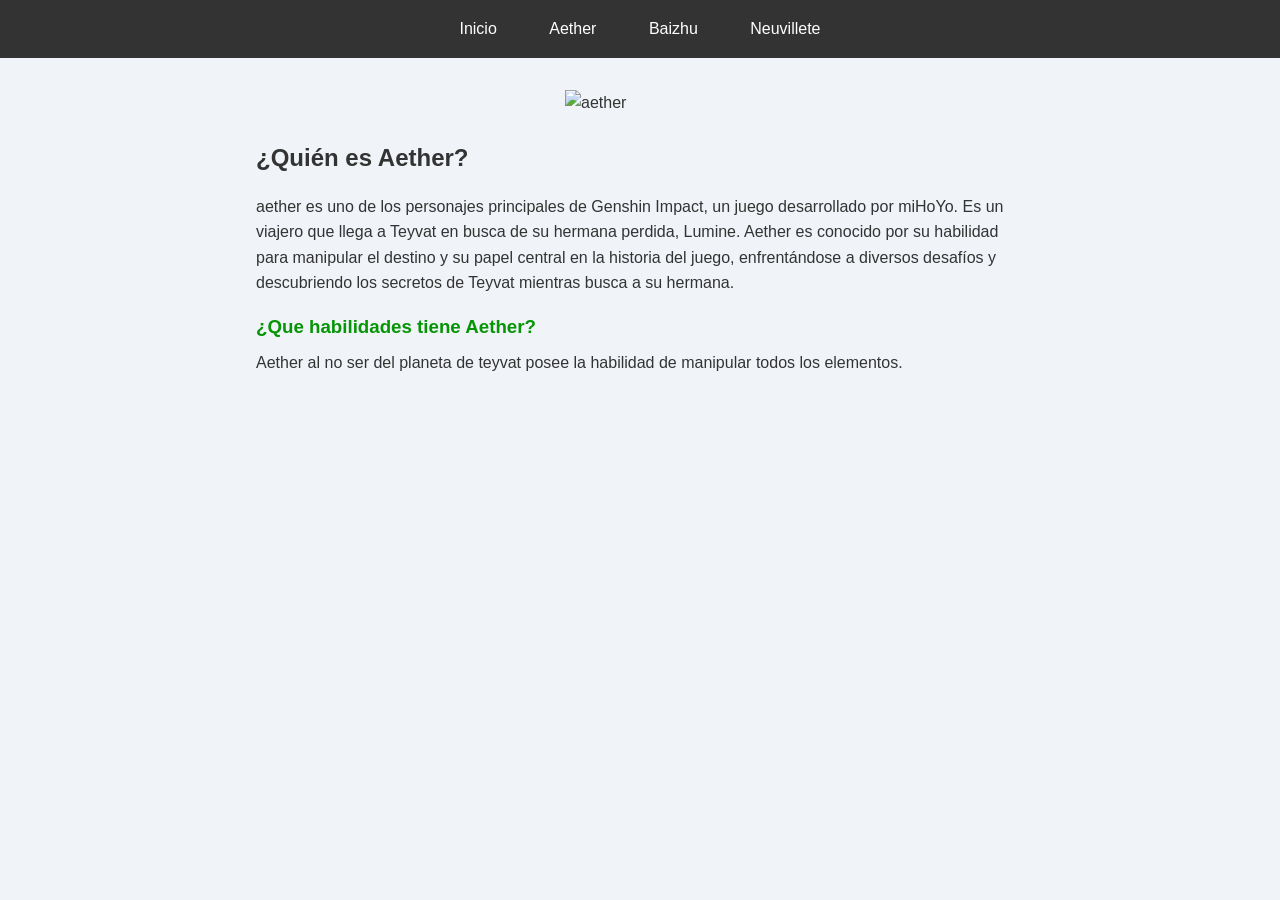
==== templates/pag_1.html @ 46128199 "Publicar cambios de trabajo_url" ====
<!DOCTYPE html>
<html lang="es">
<head>
    <meta charset="UTF-8">
    <meta name="viewport" content="width=device-width, initial-scale=1.0">
    <title>Aether</title>
    <link rel="stylesheet" href="../static/a/css/style.css"> 
</head>
<body>
    <nav>
        <a href="../index.html">Inicio</a>
        <a href="/templates/pag_1.html">Aether</a>
        <a href="/templates/pag_2.html">Baizhu</a>
        <a href="/templates/pag_3.html">Neuvillete</a>
    </nav>

    <main>
        <img src="../static\a/img/aether.png" alt="aether" class="logo"
        width="400">
<h2>¿Quién es Aether?</h2>
        <p>
            aether es uno de los personajes principales de Genshin Impact, un juego desarrollado por miHoYo. Es un viajero que llega a Teyvat en busca de su hermana perdida, Lumine. Aether es conocido por su habilidad para manipular el destino y su papel central en la historia del juego, enfrentándose a diversos desafíos y descubriendo los secretos de Teyvat mientras busca a su hermana.

        <h3>¿Que habilidades tiene Aether?</h3>
        <p>
            Aether al no ser del planeta de teyvat posee la habilidad de manipular todos los elementos.
        </p>

    </main>
</body>
</html>
---- static/a/css/style.css ----
* {
    margin: 0;
    padding: 0;
    box-sizing: border-box;
}

body {
    font-family: 'Segoe UI', Tahoma, Geneva, Verdana, sans-serif;
    line-height: 1.6;
    background-color: #f0f4f8;
    color: #333;
}

/* Navegación */
nav {
    background-color: #333;
    padding: 1rem;
    text-align: center;
}

nav a {
    color: white;
    text-decoration: none;
    padding: 0.5rem 1rem;
    margin: 0 0.5rem;
    border-radius: 4px;
    transition: background-color 0.3s;
}

nav a:hover {
    background-color: #059505;
}

/* Contenido principal */
main {
    max-width: 800px;
    margin: 2rem auto;
    padding: 0 1rem;
}

h1 {
    color: #059505;
    margin-bottom: 1rem;
}

h2 {
    color: #333;
    margin-top: 1.5rem;
    margin-bottom: 1rem;
}

h3 {
    color: #059505;
    margin-bottom: 0.5rem;
}

p {
    margin-bottom: 1rem;
}

/* Logo */
.logo {
    width: 150px;
    display: block;
    margin: 1rem auto;
}

/* Tarjetas */
.card {
    background-color: white;
    padding: 1.5rem;
    margin-bottom: 1rem;
    border-radius: 8px;
    box-shadow: 0 2px 4px rgba(0,0,0,0.1);
    border-left: 4px solid #059505;
}

.card ul {
    list-style-position: inside;
    margin-left: 0.5rem;
}

.card li {
    margin-bottom: 0.5rem;
}

/* Código */
code {
    background-color: #e8f5e9;
    padding: 0.2rem 0.4rem;
    border-radius: 3px;
    font-family: monospace;
}

pre {
    background-color: #2d2d2d;
    color: #f8f8f2;
    padding: 1rem;
    border-radius: 8px;
    overflow-x: auto;
}

/* Botones de navegación */
.menu-botones {
    display: flex;
    justify-content: space-between;
    gap: 1rem;
    margin-top: 1rem;
}

.btn {
    display: inline-block;
    background-color: #059505;
    color: white;
    padding: 0.7rem 1.5rem;
    text-decoration: none;
    border-radius: 5px;
    transition: background-color 0.3s;
}

.btn:hover {
    background-color: #045004;
}

/* Formularios */
form {
    background-color: white;
    padding: 1.5rem;
    border-radius: 8px;
    box-shadow: 0 2px 4px rgba(0,0,0,0.1);
}

label {
    display: block;
    margin-bottom: 0.3rem;
    font-weight: bold;
}

input, textarea {
    width: 100%;
    padding: 0.7rem;
    margin-bottom: 1rem;
    border: 1px solid #ccc;
    border-radius: 4px;
    font-family: inherit;
}

button[type="submit"] {
    background-color: #059505;
    color: white;
    padding: 0.7rem 1.5rem;
    border: none;
    border-radius: 5px;
    cursor: pointer;
    transition: background-color 0.3s;
}

button[type="submit"]:hover {
    background-color: #045004;}
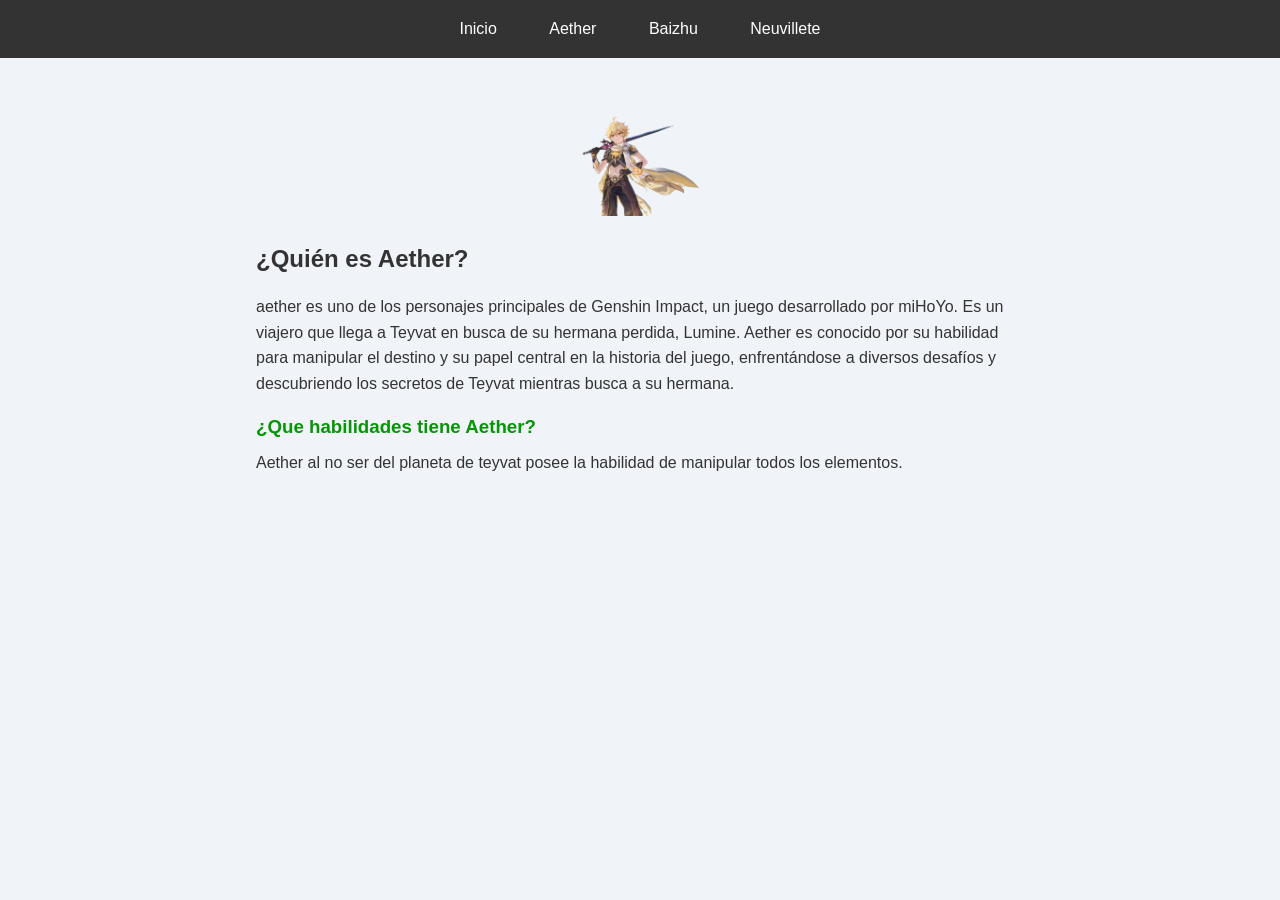
==== commit 17b2809a: "correccion" ====
--- a/templates/pag_1.html
+++ b/templates/pag_1.html
@@ -15,7 +15,7 @@
     </nav>
 
     <main>
-        <img src="../static\a/img/aether.png" alt="aether" class="logo"
+        <img src="../static\a/img/Aether.png" alt="aether" class="logo"
         width="400">
 <h2>¿Quién es Aether?</h2>
         <p>
@@ -28,4 +28,4 @@
 
     </main>
 </body>
-</html>+</html>
